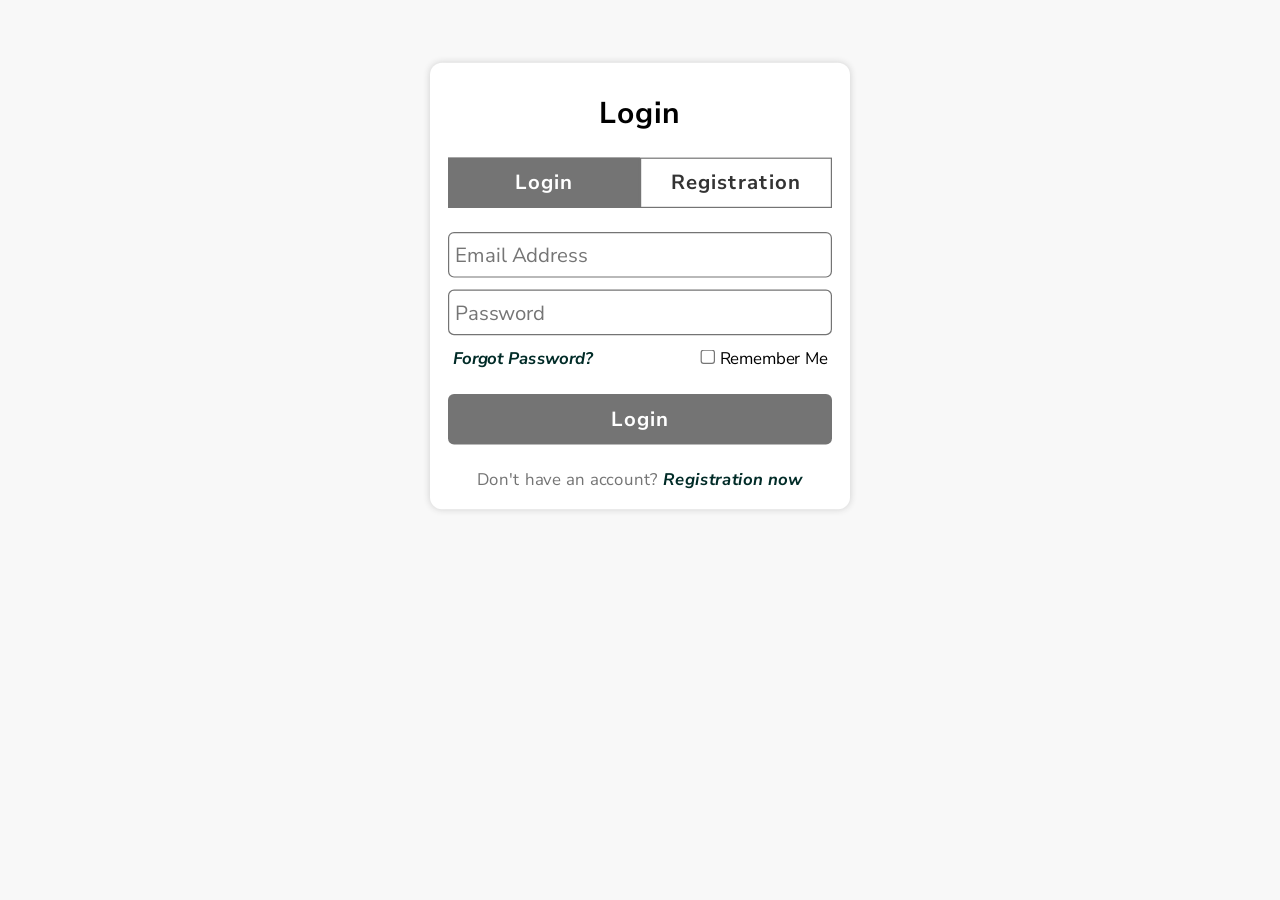
==== index.html @ d74ddfb5 "Initial Commit | HTML CSS Login, Registration, Forgot Password, Reset Password Form With JS validati" ====
<!DOCTYPE html>
<html>
<head>
	<meta charset="utf-8">
	<meta name="viewport" content="width=device-width, initial-scale=1">
	<title>Login & Registration</title>
	<link rel="stylesheet" href="style.css">
</head>
<body>
	<div class="container">
		<div id="LoginAndRegistrationForm">
			<h1 id="formTitle">Login</h1>
			<div id="formSwitchBtn">
				<a href="index.html?actionFrom=login" id="ShowLoginBtn" class="active">Login</a>
				<a href="index.html?actionFrom=registration"  id="ShowRegistrationBtn" class="">Registration</a>
			</div>
			<div id="LoginFrom">
				<form action="#">
					<div class="center">
						<input id="LoginEmail" class="input-text" type="text" placeholder="Email Address"> 
						<input id="LoginPassword" class="mt-10 input-text" type="password" placeholder="Password">
					</div>
					
					<div class="forgot-pass-remember-me mt-10">
						<div class="forgot-pass">
							<a id="ForgotPassword" href="index.html?actionFrom=forgot-password">Forgot Password?</a>
						</div>
						<div class="remember-me">
							<input id="rememberMe" type="checkbox">
							<label for="rememberMe">Remember Me</label>
						</div>
					</div>

					<div class="center mt-20">
						<input onclick="return ValidateLoginForm();"  class="Submit-Btn" type="submit" value="Login" id="LoginBtn">
					</div>
				</form>
				<p class="center mt-20 dont-have-account">
					Don't have an account? 
					<a href="index.html?actionFrom=registration">Registration now</a>
				</p>
			</div>
			<div id="RegistrationFrom">
				<form action="#">
					<div class="center">
						<input id="RegiName" class="input-text" type="text" placeholder="Full Name">
						<input id="RegiEmailAddres" class="input-text mt-10" type="email" placeholder="Email Address">
						<input id="RegiPassword" class="mt-10 input-text" type="password" placeholder="Password">
						<input id="RegiConfirmPassword" class="mt-10 input-text" type="password" placeholder="Confirm Password">
					</div>
					<div class="center mt-20">
						<input onclick="return ValidateRegistrationForm();" class="Submit-Btn" type="submit" value="Registration" id="RegistrationitBtn">
					</div>
				</form>
				<p class="center mt-20 already-have-account">
					Already have an account? 
					<a href="index.html?actionFrom=login">Login now</a>
				</p>
			</div>
			<div id="ForgotPasswordForm">
				<form action="">
					<div class="center mt-20">
						<input class="input-text " type="email" id="forgotPassEmail" placeholder="Email Address">
					</div>
					<div class="center mt-20">
						<input onclick="return ValidateForgotPasswordForm();" class="Submit-Btn" type="submit" value="Reset Password" id="PasswordResetBtn" >
					</div>
				</form>
				<p class="center mt-20 already-have-account">
					Back to the 
					<a href="index.html?actionFrom=login">Login page</a> | <a href="index.html?actionFrom=registration">Registration page</a>
				</p>
			</div>

			<div id="ResetPasswordForm">
				<form action="">
					<div class="center">
						<input id="NewPassword" class="mt-10 input-text" type="password" placeholder="New Password">
						<input id="ConfirmNewPassword" class="mt-10 input-text" type="password" placeholder="Confirm Password">
					</div>
					<div class="center mt-20">
						<input onclick="return ValidateResetPasswordForm();" class="Submit-Btn" type="submit" value="Change" id="PasswordChangeBtn">
					</div>
				</form>
				<p class="center mt-20 already-have-account">
					Back to the 
					<a href="index.html?actionFrom=login">Login page</a> | <a href="index.html?actionFrom=registration">Registration page</a>
				</p>
			</div>

		</div>
	</div>

	<script src="main.js" type="text/javascript"></script>
	<script src="validation.js" type="text/javascript"></script>
</body>
</html>
---- style.css ----
@import url('https://fonts.googleapis.com/css2?family=Nunito+Sans:ital,wght@0,200;0,300;1,200&display=swap');
/*font-family: 'Nunito Sans', sans-serif;*/
*{
	margin: 0px;
	padding: 0px;
}
.center{
	text-align: center;
}
.mt-10{
	margin-top: 10px;
}
.mt-20{
	margin-top: 20px;
}
.container{
	height: 100vh;
	width: 100%;
	float: left;
	background: #f8f8f8;
}
#LoginAndRegistrationForm{
	width: 350px;
	background: #fff;
	margin: 100px auto;
	border-radius: 10px;
	box-sizing: border-box;
	padding: 15px;
	transform: scale(1.2);
	box-shadow: 0px 0px 6px 0px #cdcdcd;
}

#formTitle{
	text-align: center;
	padding-top: 10px;
	font-family: 'Nunito Sans', sans-serif;
	font-weight: bolder;
	letter-spacing: 1px;
	font-size: 25px;
}

#formSwitchBtn{
	display: flex;
	justify-content: center;
	padding: 20px 0px;
}
#formSwitchBtn a{
	font-size: 17px;
	letter-spacing: 1px;
	font-family: 'Nunito Sans', sans-serif;
	font-weight: bolder;
	width: 160px;
	height: 40px;
	line-height: 40px;
	text-align: center;
	border: 0px;
	cursor: pointer;
	position: relative;
	background: transparent;
	border: 1px solid #747474;
	transition: 0.4s;
	text-decoration: none;
	color: #333;
}
#formSwitchBtn .active{
	color: #fff;
	background: #747474;
}
.input-text{
	width: 100%;
	height: 38px;
	border: 0px;
	border: 1px solid #747474;
	box-sizing: border-box;
	padding: 5px;
	border-radius: 5px;
	font-size: 17px;
	font-family: 'Nunito Sans', sans-serif;
}

.input-text:focus{
	outline: none;
}

.forgot-pass-remember-me{
	display: flex;
	justify-content: center;
	gap: 90px;
	font-size: 14px;
}

.forgot-pass-remember-me #ForgotPassword{
	color: #002b27;
	font-weight: bold;
	transition: 0.4s;
}
.forgot-pass-remember-me #ForgotPassword:hover{
	color: #008d7f;
}

.forgot-pass-remember-me input{
	height: 12px;
}
.forgot-pass-remember-me label{
	font-family: 'Nunito Sans', sans-serif;
}
.forgot-pass-remember-me a{
	text-decoration: none;
	font-family: 'Nunito Sans', sans-serif;
	font-style: italic;
}
.Submit-Btn{
	width: 100%;
	height: 42px;
	border: 0px;
	border-radius: 5px;
	cursor: pointer;
	font-size: 17px;
	letter-spacing: 1px;
	font-family: 'Nunito Sans', sans-serif;
	font-weight: bolder;
	transition: 0.4s;
	background-color: #747474;
	color: #fff;
}
.Submit-Btn:hover{
	background-color: #444444;
	color: #fff;
	
}
.dont-have-account,
.already-have-account{
	font-family: 'Nunito Sans', sans-serif;
	letter-spacing: 0.3px;
	font-size: 14px;
	color: #747474;
}
.dont-have-account a,
.already-have-account a{
	font-family: 'Nunito Sans', sans-serif;
	font-style: italic !important;
	text-decoration: none;
	color: #002b27;
	font-weight: bold;
	transition: 0.4s;
}
.dont-have-account a:hover,
.already-have-account a:hover{
	color: #008d7f;
}

#RegistrationFrom,
#ResetPasswordForm,
#ForgotPasswordForm{
	display: none;
}
.error-input{
	border: 1px solid #ff5b5b;
}
.error-message{
	font-size: 11px; 
	font-weight: bold; 
	color: #ff5b5b;
	text-align: left; 
	margin: 0px; 
	padding: 0px; 
	margin-top: 2px; 
}
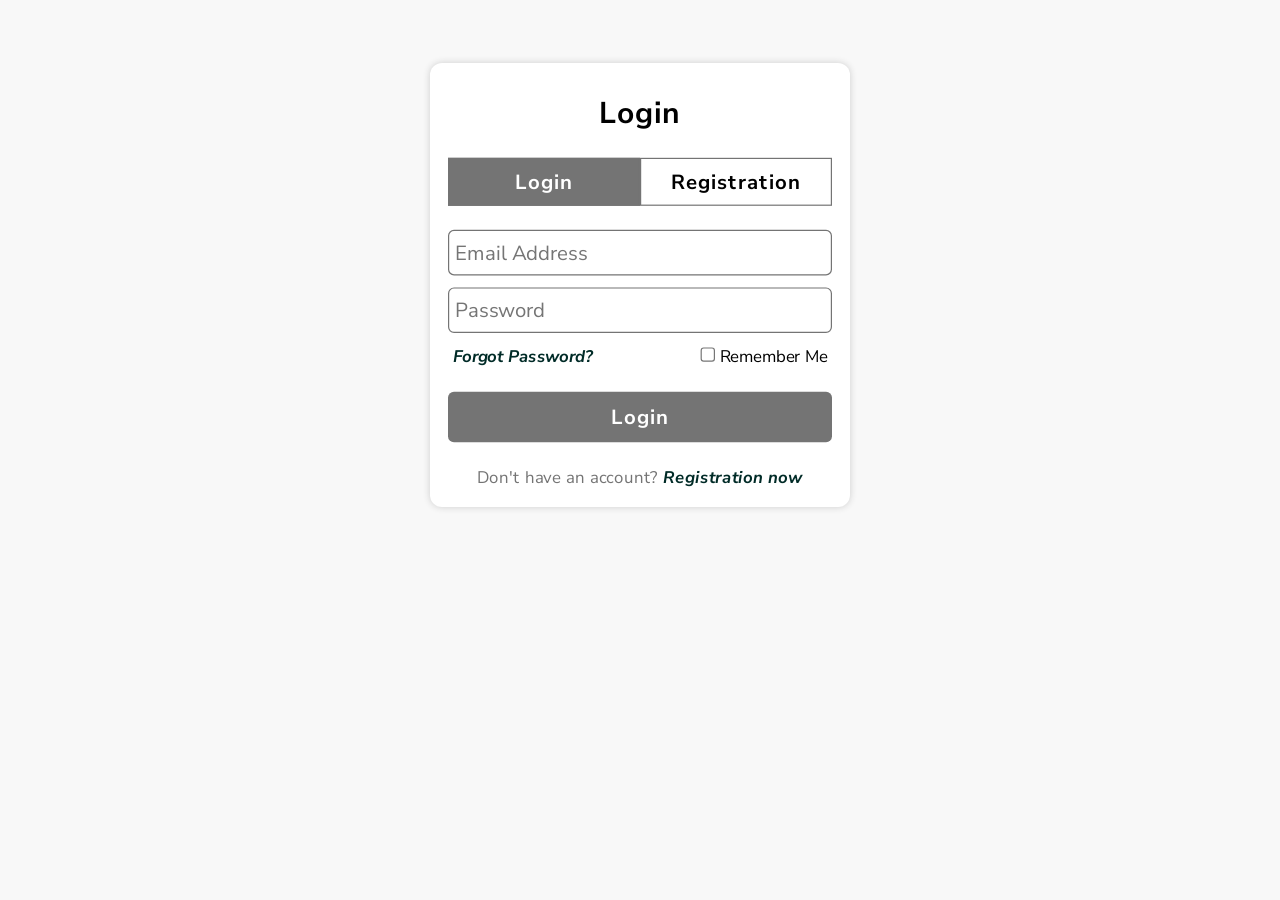
==== commit cc0d8032: "Added Reset Form" ====
--- a/index.html
+++ b/index.html
@@ -11,8 +11,8 @@
 		<div id="LoginAndRegistrationForm">
 			<h1 id="formTitle">Login</h1>
 			<div id="formSwitchBtn">
-				<a href="index.html?actionFrom=login" id="ShowLoginBtn" class="active">Login</a>
-				<a href="index.html?actionFrom=registration"  id="ShowRegistrationBtn" class="">Registration</a>
+				<button onclick="ShowLoginForm()"  id="ShowLoginBtn" class="active">Login</button>
+				<button onclick="ShowRegistrationForm()"  id="ShowRegistrationBtn">Registration</button>
 			</div>
 			<div id="LoginFrom">
 				<form action="#">
@@ -23,7 +23,7 @@
 					
 					<div class="forgot-pass-remember-me mt-10">
 						<div class="forgot-pass">
-							<a id="ForgotPassword" href="index.html?actionFrom=forgot-password">Forgot Password?</a>
+							<a id="ForgotPassword" href="JavaScript:void(0);" onclick="ShowForgotPasswordForm()" >Forgot Password?</a>
 						</div>
 						<div class="remember-me">
 							<input id="rememberMe" type="checkbox">
@@ -37,7 +37,7 @@
 				</form>
 				<p class="center mt-20 dont-have-account">
 					Don't have an account? 
-					<a href="index.html?actionFrom=registration">Registration now</a>
+					<a href="JavaScript:void(0);" onclick="ShowRegistrationForm()">Registration now</a>
 				</p>
 			</div>
 			<div id="RegistrationFrom">
@@ -54,7 +54,7 @@
 				</form>
 				<p class="center mt-20 already-have-account">
 					Already have an account? 
-					<a href="index.html?actionFrom=login">Login now</a>
+					<a href="#" onclick="ShowLoginForm()">Login now</a>
 				</p>
 			</div>
 			<div id="ForgotPasswordForm">
@@ -68,26 +68,9 @@
 				</form>
 				<p class="center mt-20 already-have-account">
 					Back to the 
-					<a href="index.html?actionFrom=login">Login page</a> | <a href="index.html?actionFrom=registration">Registration page</a>
+					<a href="JavaScript:void(0);" onclick="ShowLoginForm()">Login page</a> | <a href="JavaScript:void(0);" onclick="ShowRegistrationForm()">Registration page</a>
 				</p>
 			</div>
-
-			<div id="ResetPasswordForm">
-				<form action="">
-					<div class="center">
-						<input id="NewPassword" class="mt-10 input-text" type="password" placeholder="New Password">
-						<input id="ConfirmNewPassword" class="mt-10 input-text" type="password" placeholder="Confirm Password">
-					</div>
-					<div class="center mt-20">
-						<input onclick="return ValidateResetPasswordForm();" class="Submit-Btn" type="submit" value="Change" id="PasswordChangeBtn">
-					</div>
-				</form>
-				<p class="center mt-20 already-have-account">
-					Back to the 
-					<a href="index.html?actionFrom=login">Login page</a> | <a href="index.html?actionFrom=registration">Registration page</a>
-				</p>
-			</div>
-
 		</div>
 	</div>
 
--- a/style.css
+++ b/style.css
@@ -44,23 +44,19 @@
 	justify-content: center;
 	padding: 20px 0px;
 }
-#formSwitchBtn a{
+#formSwitchBtn button{
 	font-size: 17px;
 	letter-spacing: 1px;
 	font-family: 'Nunito Sans', sans-serif;
 	font-weight: bolder;
 	width: 160px;
 	height: 40px;
-	line-height: 40px;
-	text-align: center;
 	border: 0px;
 	cursor: pointer;
 	position: relative;
 	background: transparent;
 	border: 1px solid #747474;
 	transition: 0.4s;
-	text-decoration: none;
-	color: #333;
 }
 #formSwitchBtn .active{
 	color: #fff;
@@ -150,7 +146,6 @@
 }
 
 #RegistrationFrom,
-#ResetPasswordForm,
 #ForgotPasswordForm{
 	display: none;
 }
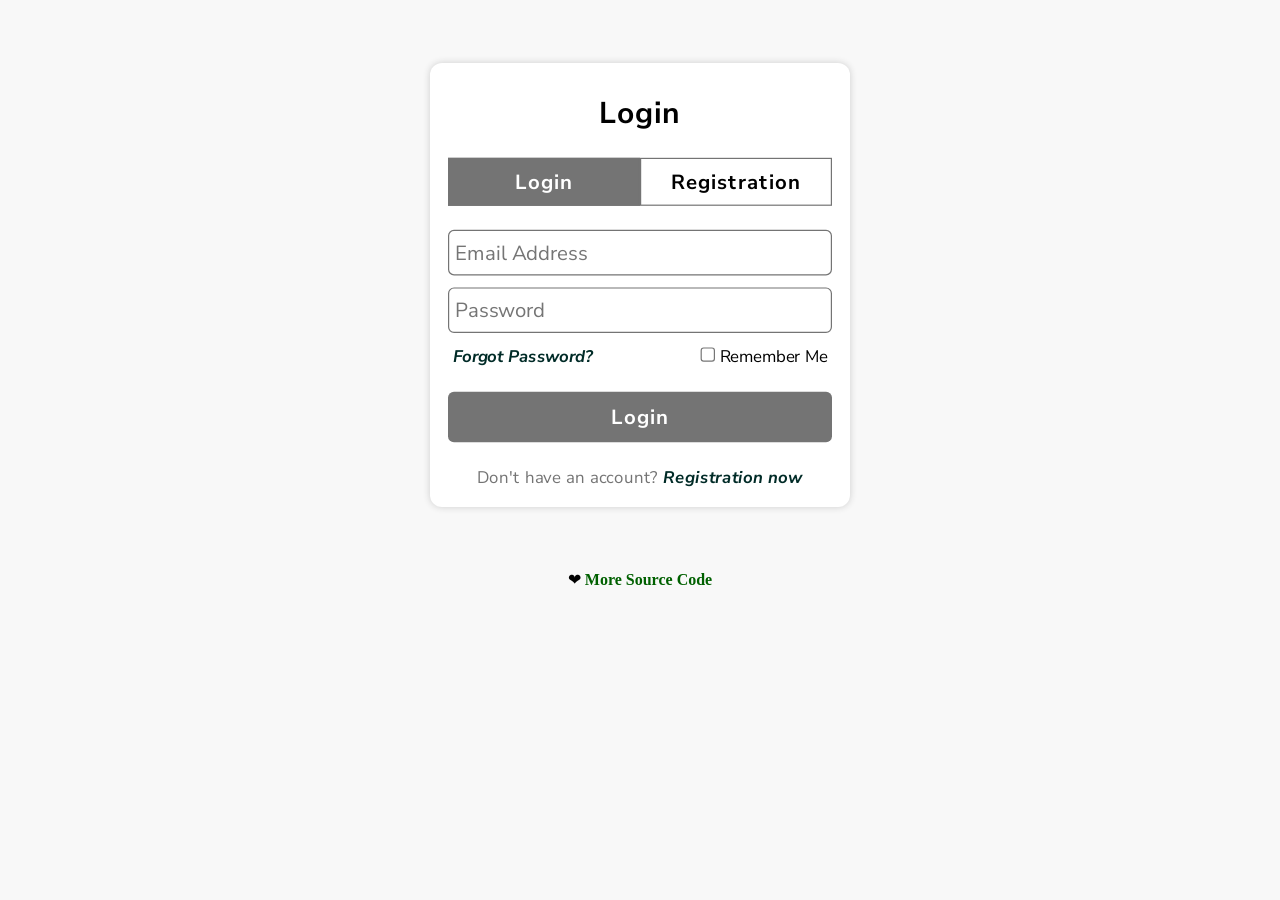
==== commit f561d3ce: "Added more project link." ====
--- a/index.html
+++ b/index.html
@@ -72,6 +72,7 @@
 				</p>
 			</div>
 		</div>
+		<p style="text-align: center;" > ❤ <a style="text-decoration: none; color: #006000; font-weight: bolder;" href="">More Source Code</a></p>
 	</div>
 
 	<script src="main.js" type="text/javascript"></script>
